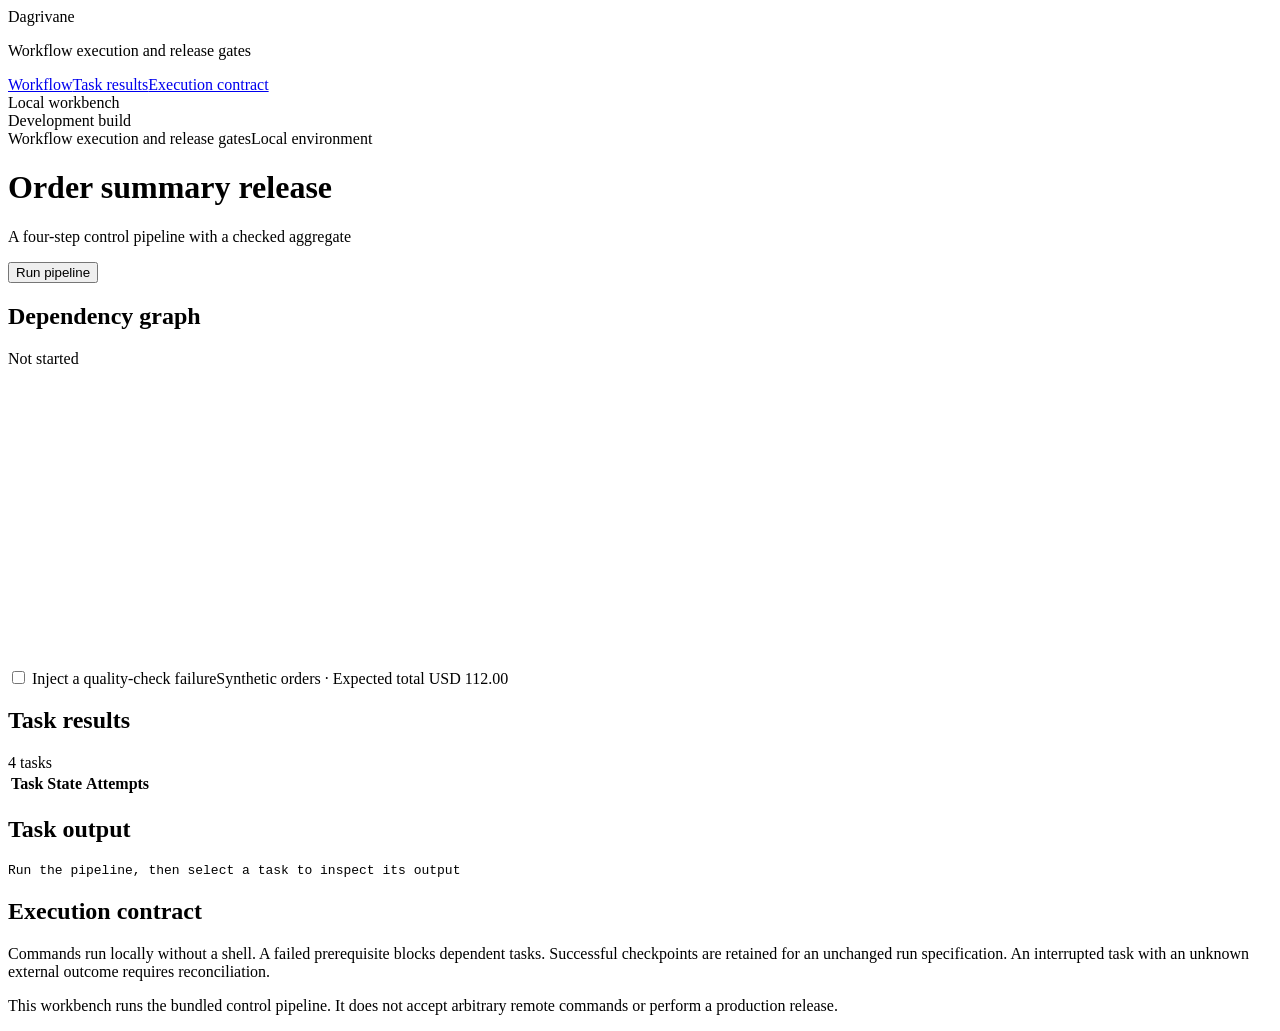
==== dagrivane/static/index.html @ efb332b3 "Add workflow graph and release-gate workbench — dagrivane/static/index.html Disclosed reconstruction" ====
<!doctype html>
<html lang="en">
  <head>
    <meta charset="utf-8" />
    <meta name="viewport" content="width=device-width,initial-scale=1" />
    <meta name="description" content="Workflow execution and release gates" />
    <title>Dagrivane workbench</title>
    <link rel="stylesheet" href="/style.css" />
    <script src="/app.js" defer></script>
  </head>
  <body class="">
    <div class="shell">
      <aside class="sidebar">
        <div class="brand">Dagrivane</div>
        <p class="caption">Workflow execution and release gates</p>
        <nav aria-label="Workspace">
          <a href="#workflow">Workflow</a><a href="#tasks">Task results</a
          ><a href="#contract">Execution contract</a>
        </nav>
        <footer>Local workbench<br />Development build</footer>
      </aside>
      <main class="workspace">
        <div class="topline">
          <span>Workflow execution and release gates</span
          ><span class="context">Local environment</span>
        </div>
        <div id="error" class="error" role="alert" hidden></div>
        <header class="pagehead" id="workflow">
          <div>
            <h1>Order summary release</h1>
            <p>A four-step control pipeline with a checked aggregate</p>
          </div>
          <button id="run" class="primary">Run pipeline</button>
        </header>
        <section class="panel">
          <div class="panelhead">
            <h2>Dependency graph</h2>
            <span id="runstate" class="status">Not started</span>
          </div>
          <div class="graphwrap">
            <svg
              id="graph"
              viewBox="0 0 940 220"
              role="img"
              aria-label="Extract, quality, aggregate and release check dependency graph"
            ></svg>
          </div>
          <div class="controls">
            <label
              ><input type="checkbox" id="fail" /> Inject a quality-check
              failure</label
            ><span class="notice"
              >Synthetic orders · Expected total USD 112.00</span
            >
          </div>
        </section>
        <section class="section resultslayout" id="tasks">
          <div class="panel">
            <div class="panelhead">
              <h2>Task results</h2>
              <span id="count" class="muted">4 tasks</span>
            </div>
            <div class="tablewrap">
              <table>
                <thead>
                  <tr>
                    <th>Task</th>
                    <th>State</th>
                    <th class="number">Attempts</th>
                  </tr>
                </thead>
                <tbody id="rows"></tbody>
              </table>
            </div>
          </div>
          <div class="panel">
            <div class="panelhead"><h2 id="logtitle">Task output</h2></div>
            <div class="panelbody">
              <pre id="logs">
Run the pipeline, then select a task to inspect its output</pre>
            </div>
          </div>
        </section>
        <section class="section" id="contract">
          <h2>Execution contract</h2>
          <p class="secondary">
            Commands run locally without a shell. A failed prerequisite blocks
            dependent tasks. Successful checkpoints are retained for an
            unchanged run specification. An interrupted task with an unknown
            external outcome requires reconciliation.
          </p>
          <p class="notice">
            This workbench runs the bundled control pipeline. It does not accept
            arbitrary remote commands or perform a production release.
          </p>
          <p id="runid" class="mono notice"></p>
        </section>
      </main>
    </div>
  </body>
</html>
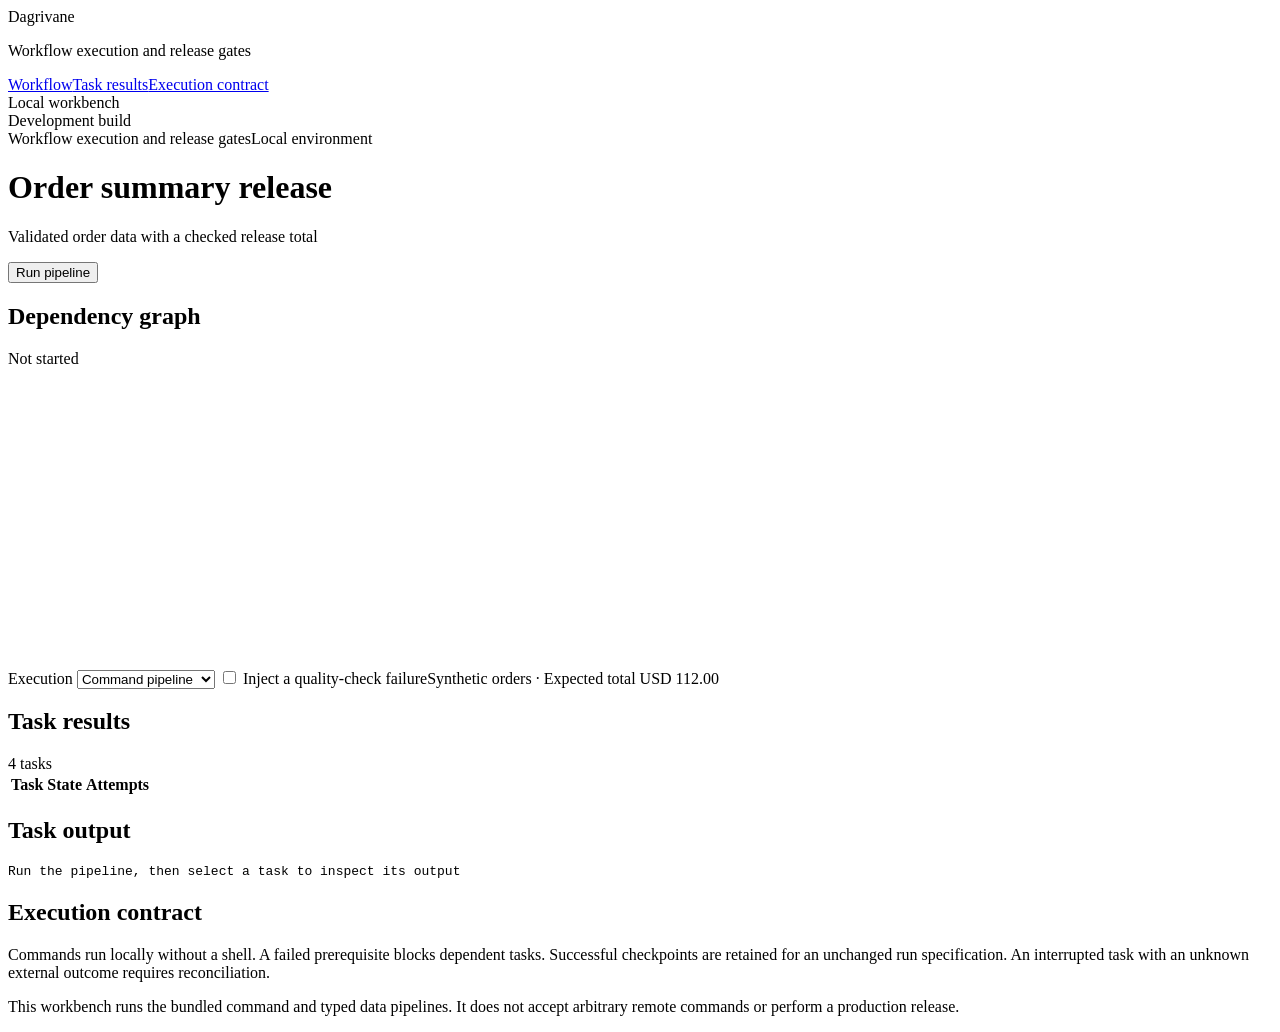
==== commit ad5c8d08: "Add typed dataflows and quality-gated release artifacts — dagrivane/static/index.html Disclosed reco" ====
--- a/dagrivane/static/index.html
+++ b/dagrivane/static/index.html
@@ -28,7 +28,7 @@
         <header class="pagehead" id="workflow">
           <div>
             <h1>Order summary release</h1>
-            <p>A four-step control pipeline with a checked aggregate</p>
+            <p>Validated order data with a checked release total</p>
           </div>
           <button id="run" class="primary">Run pipeline</button>
         </header>
@@ -46,6 +46,11 @@
             ></svg>
           </div>
           <div class="controls">
+            <label for="mode">Execution</label>
+            <select id="mode">
+              <option value="commands">Command pipeline</option>
+              <option value="dataflow">Typed data pipeline</option>
+            </select>
             <label
               ><input type="checkbox" id="fail" /> Inject a quality-check
               failure</label
@@ -90,8 +95,9 @@
             external outcome requires reconciliation.
           </p>
           <p class="notice">
-            This workbench runs the bundled control pipeline. It does not accept
-            arbitrary remote commands or perform a production release.
+            This workbench runs the bundled command and typed data pipelines. It
+            does not accept arbitrary remote commands or perform a production
+            release.
           </p>
           <p id="runid" class="mono notice"></p>
         </section>
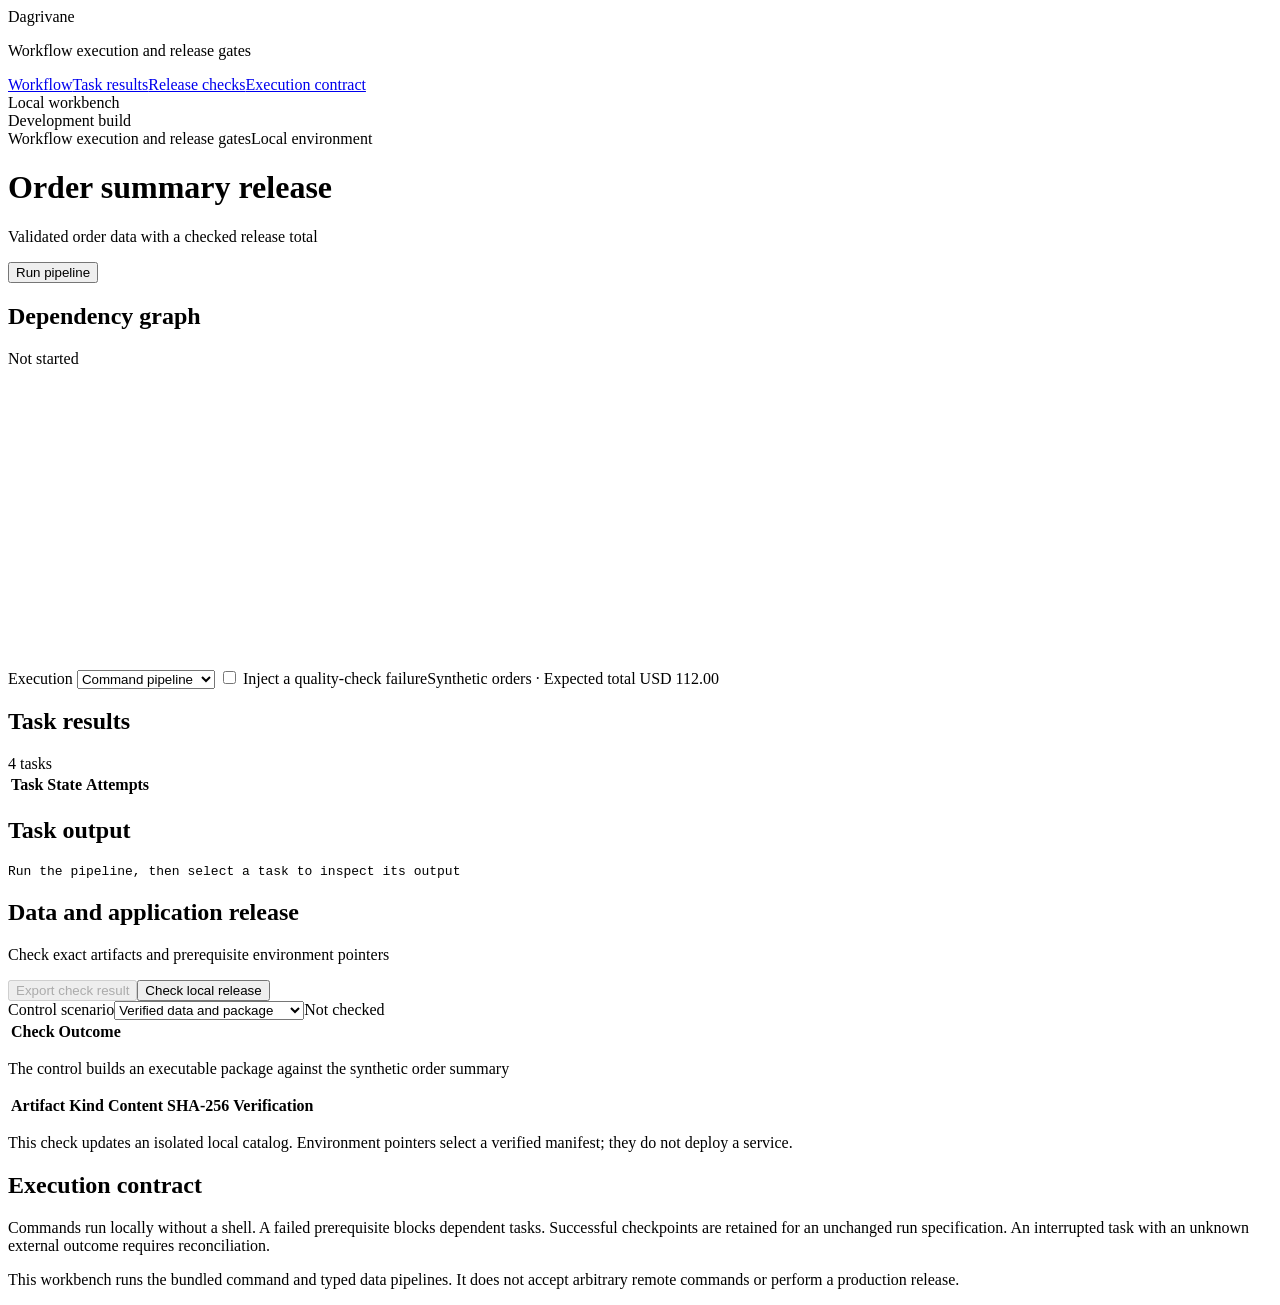
==== commit 2932291e: "Add verified artifact catalogs and pinned local releases — dagrivane/static/index.html Disclosed rec" ====
--- a/dagrivane/static/index.html
+++ b/dagrivane/static/index.html
@@ -15,6 +15,7 @@
         <p class="caption">Workflow execution and release gates</p>
         <nav aria-label="Workspace">
           <a href="#workflow">Workflow</a><a href="#tasks">Task results</a
+          ><a href="#releases">Release checks</a
           ><a href="#contract">Execution contract</a>
         </nav>
         <footer>Local workbench<br />Development build</footer>
@@ -86,6 +87,75 @@
             </div>
           </div>
         </section>
+        <section class="section" id="releases">
+          <div class="pagehead">
+            <div>
+              <h2>Data and application release</h2>
+              <p>Check exact artifacts and prerequisite environment pointers</p>
+            </div>
+            <div class="actions">
+              <button id="release-export" disabled>Export check result</button
+              ><button id="release-run" class="primary">
+                Check local release
+              </button>
+            </div>
+          </div>
+          <div class="panel">
+            <div class="panelbody release-controls">
+              <label
+                >Control scenario<select id="release-scenario">
+                  <option value="healthy">Verified data and package</option>
+                  <option value="corrupt-data">Stored data changed</option>
+                  <option value="missing-staging">
+                    Staging prerequisite missing
+                  </option>
+                </select></label
+              ><span id="release-status" role="status">Not checked</span>
+            </div>
+            <div id="release-error" class="error" role="alert" hidden></div>
+            <div class="tablewrap">
+              <table>
+                <thead>
+                  <tr>
+                    <th>Check</th>
+                    <th>Outcome</th>
+                  </tr>
+                </thead>
+                <tbody id="release-steps"></tbody>
+              </table>
+            </div>
+            <div class="panelbody">
+              <p id="release-reason" class="secondary">
+                The control builds an executable package against the synthetic
+                order summary
+              </p>
+              <p id="release-summary" class="notice"></p>
+            </div>
+            <div class="tablewrap">
+              <table>
+                <thead>
+                  <tr>
+                    <th>Artifact</th>
+                    <th>Kind</th>
+                    <th class="artifact-digest-column">Content SHA-256</th>
+                    <th>Verification</th>
+                  </tr>
+                </thead>
+                <tbody id="release-artifacts"></tbody>
+              </table>
+            </div>
+            <div class="panelbody">
+              <p id="release-lineage" class="secondary"></p>
+              <p id="release-environments" class="notice"></p>
+              <p id="release-identity" class="mono notice"></p>
+              <p class="notice">
+                This check updates an isolated local catalog. Environment
+                pointers select a verified manifest; they do not deploy a
+                service.
+              </p>
+            </div>
+          </div>
+        </section>
         <section class="section" id="contract">
           <h2>Execution contract</h2>
           <p class="secondary">
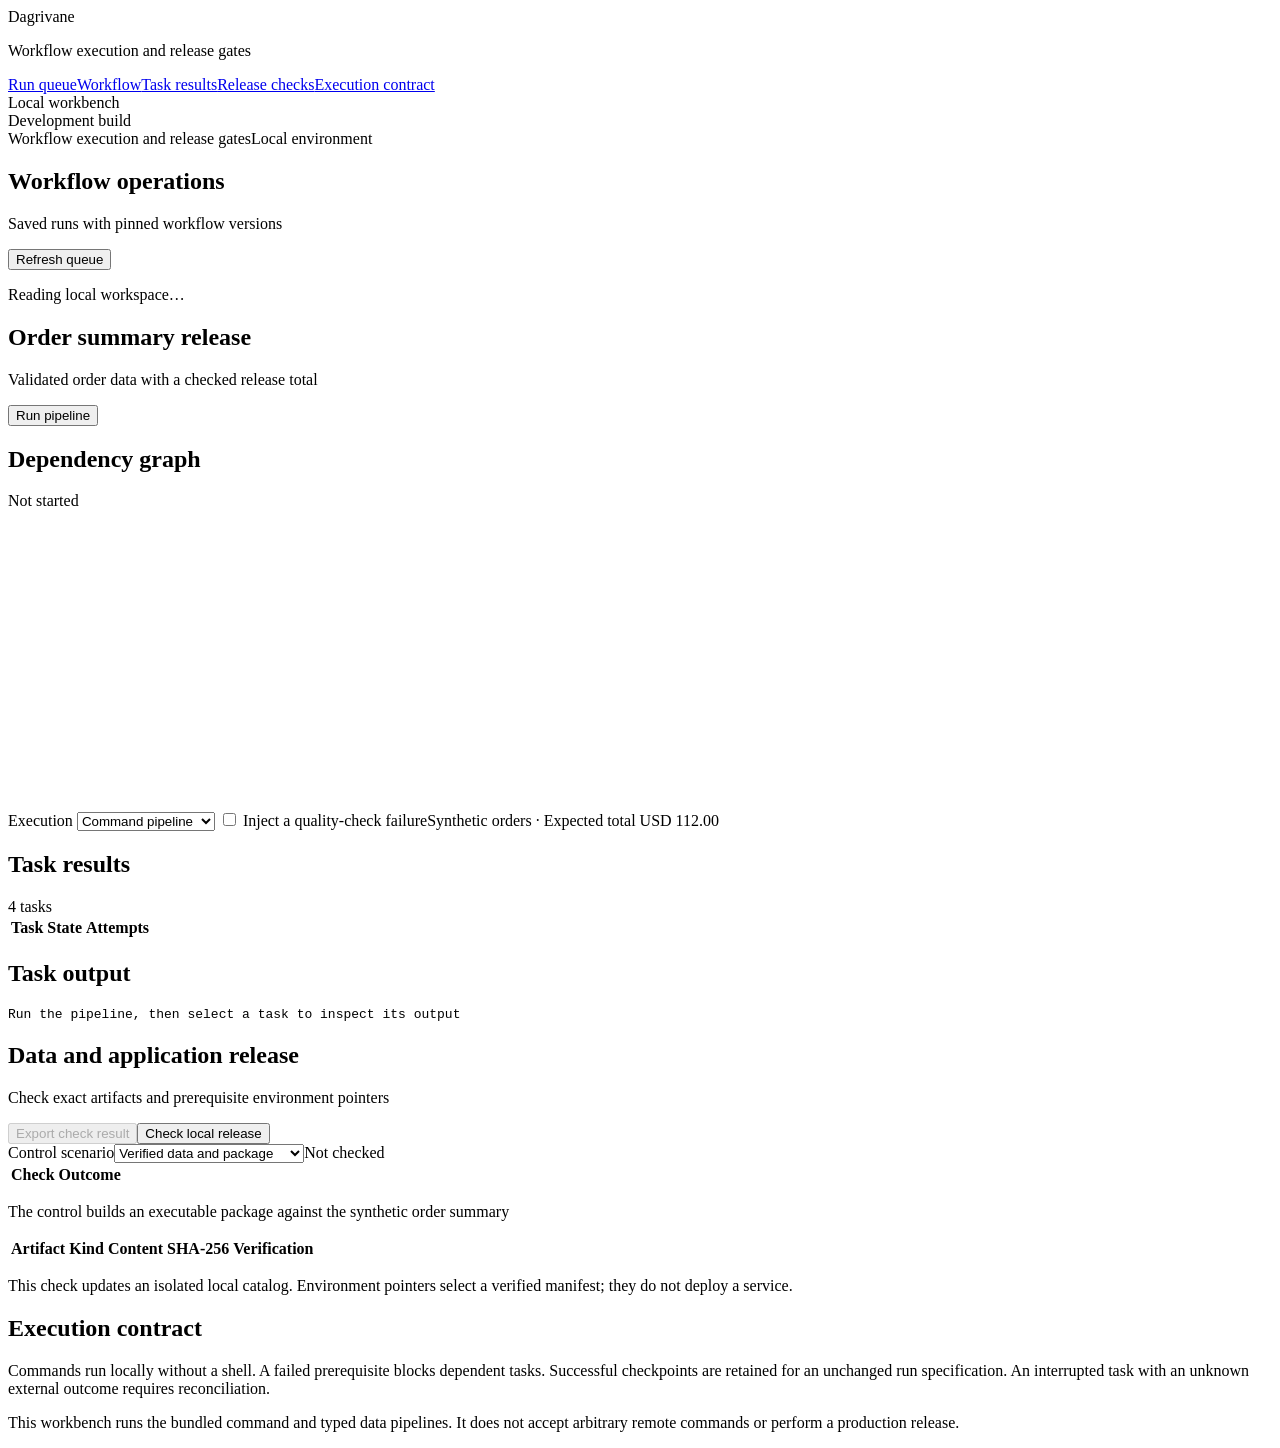
==== commit 9b2384a6: "Add durable workflow operations with isolated runs and persistent inspection — dagrivane/static/inde" ====
--- a/dagrivane/static/index.html
+++ b/dagrivane/static/index.html
@@ -14,7 +14,8 @@
         <div class="brand">Dagrivane</div>
         <p class="caption">Workflow execution and release gates</p>
         <nav aria-label="Workspace">
-          <a href="#workflow">Workflow</a><a href="#tasks">Task results</a
+          <a href="#queue" aria-current="location">Run queue</a
+          ><a href="#workflow">Workflow</a><a href="#tasks">Task results</a
           ><a href="#releases">Release checks</a
           ><a href="#contract">Execution contract</a>
         </nav>
@@ -26,9 +27,125 @@
           ><span class="context">Local environment</span>
         </div>
         <div id="error" class="error" role="alert" hidden></div>
+        <section id="queue" class="section operations">
+          <header class="pagehead">
+            <div>
+              <h1>Workflow operations</h1>
+              <p>Saved runs with pinned workflow versions</p>
+            </div>
+            <button id="ops-refresh">Refresh queue</button>
+          </header>
+          <div id="ops-error" class="error" role="alert" hidden></div>
+          <p id="ops-status" class="secondary" role="status">
+            Reading local workspace…
+          </p>
+          <button id="ops-init" class="primary" hidden>
+            Create local workspace
+          </button>
+          <div id="ops-ready" hidden>
+            <div class="panel panelbody ops-submit">
+              <label>Workflow version<select id="ops-version"></select></label>
+              <label
+                >Priority<select id="ops-priority">
+                  <option value="0">Normal</option>
+                  <option value="10">High</option>
+                  <option value="-10">Low</option>
+                </select></label
+              >
+              <button id="ops-submit" class="primary">Queue run</button>
+              <details class="ops-register">
+                <summary>Register a reviewed version</summary>
+                <label>Scenario<select id="ops-profile"></select></label
+                ><button id="ops-publish">Register version</button>
+                <p class="notice">
+                  Existing runs retain their registered version.
+                </p>
+              </details>
+            </div>
+            <div class="ops-layout section">
+              <div class="panel">
+                <div class="panelhead">
+                  <h2>Run queue</h2>
+                  <label class="ops-filter"
+                    >State<select id="ops-filter">
+                      <option value="">All states</option>
+                      <option value="queued">Queued</option>
+                      <option value="running">Running</option>
+                      <option value="succeeded">Succeeded</option>
+                      <option value="failed">Failed</option>
+                      <option value="cancel_requested">Stopping</option>
+                      <option value="cancelled">Cancelled</option>
+                      <option value="orphaned">Needs reconciliation</option>
+                    </select></label
+                  >
+                </div>
+                <div class="tablewrap">
+                  <table>
+                    <thead>
+                      <tr>
+                        <th>Run</th>
+                        <th>Version</th>
+                        <th>State</th>
+                        <th class="ops-created">Submitted</th>
+                      </tr>
+                    </thead>
+                    <tbody id="ops-runs"></tbody>
+                  </table>
+                </div>
+                <div class="panelbody">
+                  <p id="ops-empty" class="secondary">
+                    No runs yet. Queue a workflow version to begin.
+                  </p>
+                  <button id="ops-older" hidden>Load older runs</button>
+                </div>
+              </div>
+              <section class="panel ops-inspector" aria-label="Run inspection">
+                <div class="panelhead">
+                  <h2 id="ops-title">Run inspection</h2>
+                </div>
+                <div class="panelbody">
+                  <p id="ops-selection" class="secondary">
+                    Select a run to inspect its recorded tasks and events.
+                  </p>
+                  <div id="ops-detail" hidden>
+                    <p id="ops-identity" class="mono notice"></p>
+                    <div class="actions ops-actions">
+                      <button id="ops-work" class="primary">
+                        Execute selected run</button
+                      ><button id="ops-cancel">Cancel run</button
+                      ><button id="ops-retry">Retry as new run</button
+                      ><button id="ops-export">Export inspection</button>
+                    </div>
+                    <p class="notice">
+                      Reloading keeps the queue. Cancellation keeps completed
+                      outputs.
+                    </p>
+                    <div id="ops-tasks" class="ops-tasks"></div>
+                    <h3 id="ops-log-title">Task output</h3>
+                    <pre id="ops-log">Select a task to inspect its output.</pre>
+                    <div id="ops-output"></div>
+                    <details>
+                      <summary>Workflow inputs and fingerprint</summary>
+                      <pre id="ops-pins"></pre>
+                    </details>
+                    <h3 class="section">Recorded events</h3>
+                    <ol id="ops-events" class="ops-events"></ol>
+                    <button id="ops-events-more" hidden>
+                      Load more events
+                    </button>
+                  </div>
+                </div>
+              </section>
+            </div>
+            <p class="notice">
+              Reviewed local workflows · Two concurrent runs · Fresh input
+              copies per run. Processes execute with local user permissions.
+            </p>
+          </div>
+        </section>
         <header class="pagehead" id="workflow">
           <div>
-            <h1>Order summary release</h1>
+            <h2>Order summary release</h2>
             <p>Validated order data with a checked release total</p>
           </div>
           <button id="run" class="primary">Run pipeline</button>
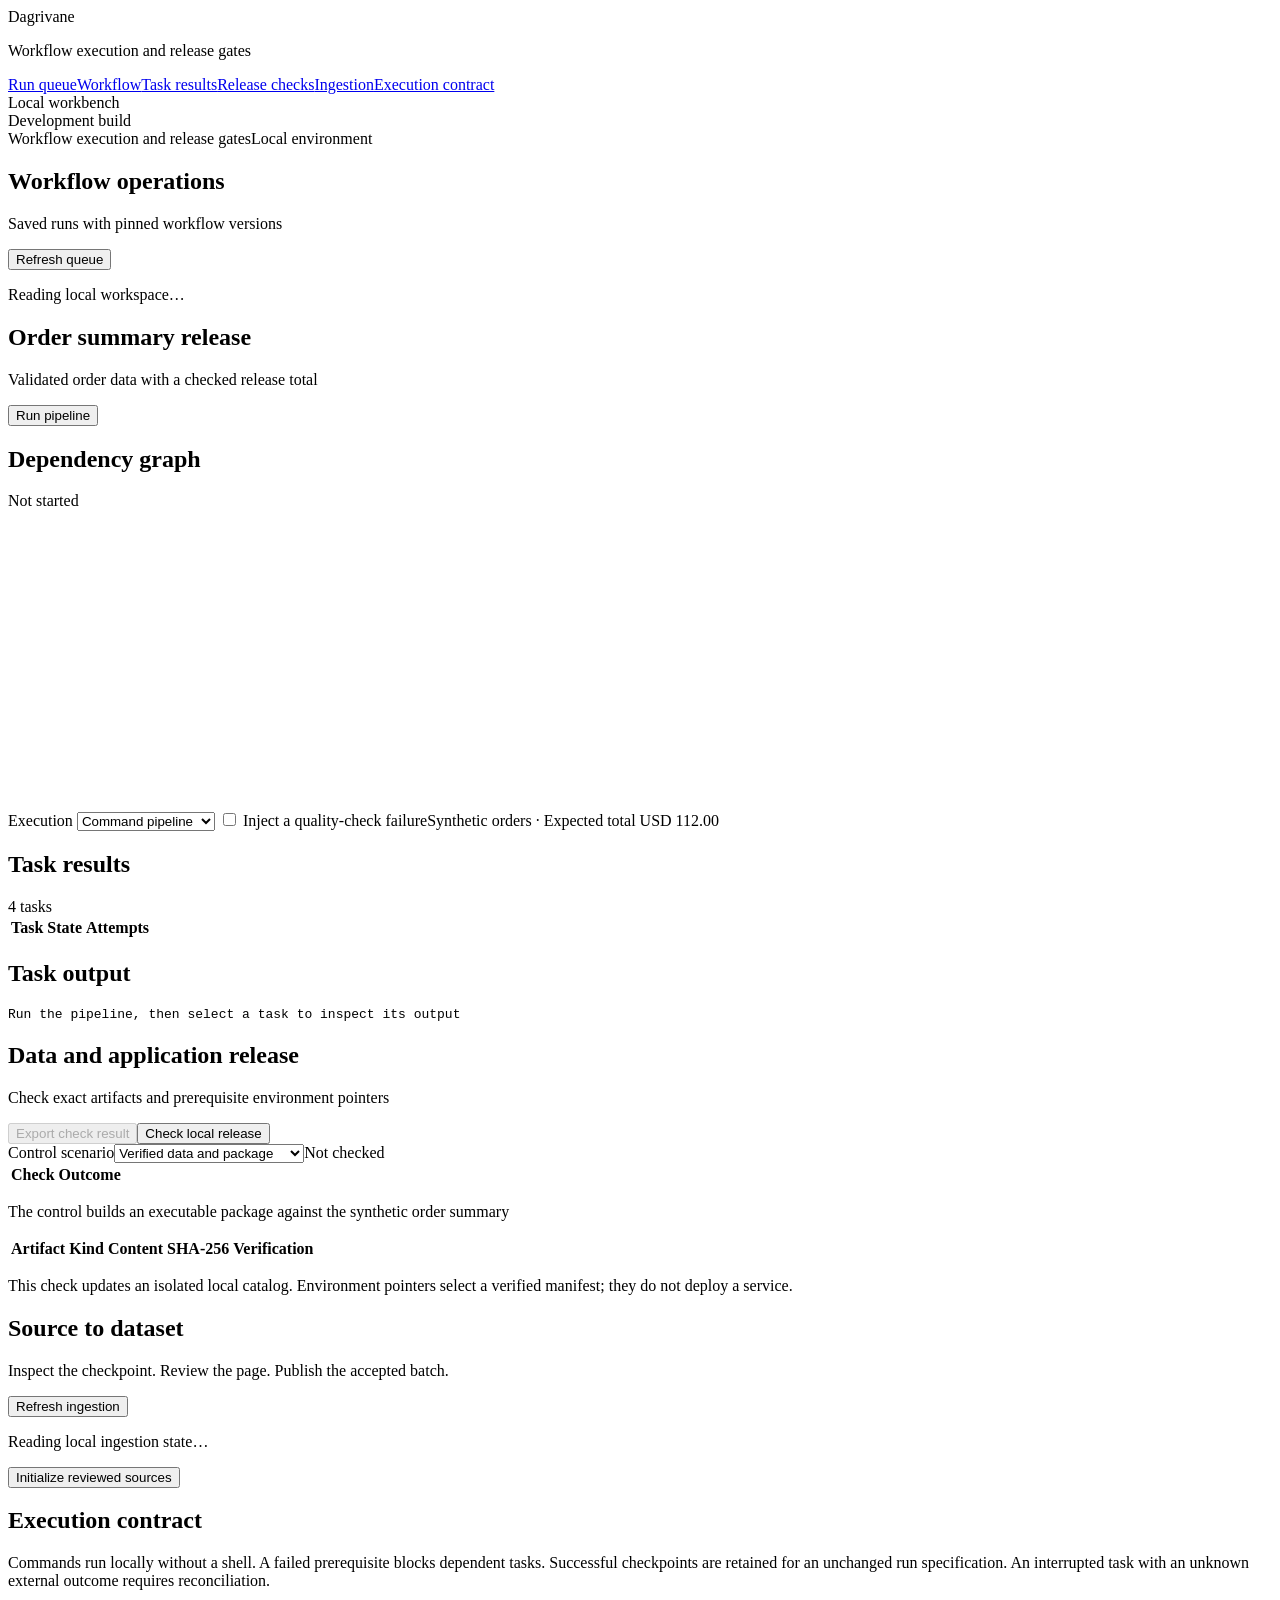
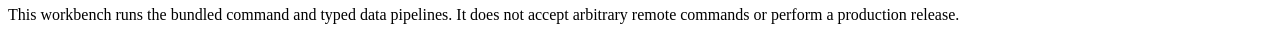
==== commit d76c16fa: "Inspect durable HTTP ingestion and review local publication steps — dagrivane/static/index.html Disc" ====
--- a/dagrivane/static/index.html
+++ b/dagrivane/static/index.html
@@ -17,6 +17,7 @@
           <a href="#queue" aria-current="location">Run queue</a
           ><a href="#workflow">Workflow</a><a href="#tasks">Task results</a
           ><a href="#releases">Release checks</a
+          ><a href="#ingestion">Ingestion</a
           ><a href="#contract">Execution contract</a>
         </nav>
         <footer>Local workbench<br />Development build</footer>
@@ -273,6 +274,199 @@
             </div>
           </div>
         </section>
+        <section
+          class="section ingestion"
+          id="ingestion"
+          aria-labelledby="feed-title"
+        >
+          <header class="pagehead">
+            <div>
+              <h2 id="feed-title">Source to dataset</h2>
+              <p>
+                Inspect the checkpoint. Review the page. Publish the accepted
+                batch.
+              </p>
+            </div>
+            <button id="feed-refresh">Refresh ingestion</button>
+          </header>
+          <div id="feed-error" class="error" role="alert" hidden></div>
+          <p id="feed-status" class="secondary" role="status">
+            Reading local ingestion state…
+          </p>
+          <button id="feed-initialize" class="primary">
+            Initialize reviewed sources
+          </button>
+          <div id="feed-ready" hidden>
+            <div class="feed-toolbar">
+              <label class="feed-profile-label"
+                >Reviewed source<select id="feed-profile"></select></label
+              ><button id="feed-fetch" class="primary">Fetch next page</button
+              ><button id="feed-publish">Publish next batch locally</button
+              ><button id="feed-audit">Audit retained state</button>
+            </div>
+            <p class="notice">
+              Synthetic HTTP feeds on this workbench. Publication writes to its
+              local catalog.
+            </p>
+            <p id="feed-action" class="notice" role="status"></p>
+            <ol class="feed-path" aria-label="Ingestion stages">
+              <li>
+                <h3>Source pages</h3>
+                <p id="feed-source-state"></p>
+              </li>
+              <li>
+                <h3>Accepted stream</h3>
+                <p id="feed-stream-state"></p>
+              </li>
+              <li>
+                <h3>Local catalog</h3>
+                <p id="feed-catalog-state"></p>
+              </li>
+            </ol>
+            <section id="feed-review" class="feed-review" hidden>
+              <h3>Blocked page review</h3>
+              <p id="feed-review-error"></p>
+              <label
+                >Review reason<textarea
+                  id="feed-reason"
+                  maxlength="512"
+                  rows="2"
+                  placeholder="Explain the source correction or discarded page"
+                ></textarea>
+              </label>
+              <div class="actions">
+                <button id="feed-repair">Correct synthetic source</button
+                ><button id="feed-discard">Discard blocked page</button>
+              </div>
+              <p class="notice">
+                Correction changes the synthetic provider only. The retained
+                page stays pinned until explicitly discarded; its original bytes
+                remain available.
+              </p>
+            </section>
+            <div class="panel section">
+              <div class="panelhead">
+                <h3>Live rows</h3>
+                <span id="feed-total"></span>
+              </div>
+              <div class="tablewrap">
+                <table>
+                  <thead>
+                    <tr>
+                      <th>Order</th>
+                      <th class="number">Amount</th>
+                      <th>Updated</th>
+                    </tr>
+                  </thead>
+                  <tbody id="feed-rows"></tbody>
+                </table>
+              </div>
+              <div class="panelbody feed-toolbar">
+                <button id="feed-row-prev" disabled>Previous rows</button
+                ><button id="feed-row-next" disabled>Next rows</button
+                ><span id="feed-row-range" class="notice"></span>
+              </div>
+            </div>
+            <div class="feed-evidence-grid">
+              <section class="panel">
+                <div class="panelhead">
+                  <h3>Retained HTTP pages</h3>
+                  <button id="feed-more-pages" hidden>Load later pages</button>
+                </div>
+                <div class="tablewrap">
+                  <table>
+                    <thead>
+                      <tr>
+                        <th>Page</th>
+                        <th>State</th>
+                        <th>Starting offset</th>
+                      </tr>
+                    </thead>
+                    <tbody id="feed-pages"></tbody>
+                  </table>
+                </div>
+                <div class="panelbody">
+                  <p id="feed-page-status" role="status">
+                    Select a retained page to inspect its original entity
+                  </p>
+                  <div class="actions">
+                    <button id="feed-raw-export" disabled>
+                      Export original JSON</button
+                    ><button id="feed-page-export" disabled>
+                      Export page evidence
+                    </button>
+                  </div>
+                  <details>
+                    <summary>Page metadata and receipt</summary>
+                    <pre id="feed-page-summary"></pre>
+                  </details>
+                  <details>
+                    <summary>Original response entity</summary>
+                    <pre id="feed-raw"></pre>
+                  </details>
+                </div>
+              </section>
+              <section class="panel">
+                <div class="panelhead">
+                  <h3>Publication outbox</h3>
+                  <button id="feed-more-batches" hidden>
+                    Load later batches
+                  </button>
+                </div>
+                <div class="tablewrap">
+                  <table>
+                    <thead>
+                      <tr>
+                        <th>Generation</th>
+                        <th>State</th>
+                        <th>Attempts</th>
+                      </tr>
+                    </thead>
+                    <tbody id="feed-batches"></tbody>
+                  </table>
+                </div>
+                <div class="panelbody">
+                  <p id="feed-artifact-status" role="status">
+                    Select a published generation to verify its local artifact
+                  </p>
+                  <div class="actions">
+                    <button id="feed-bundle-export" disabled>
+                      Download table JSON</button
+                    ><button id="feed-artifact-export" disabled>
+                      Export dataset evidence
+                    </button>
+                  </div>
+                  <details>
+                    <summary>Artifact checks and lineage</summary>
+                    <pre id="feed-artifact"></pre>
+                  </details>
+                </div>
+              </section>
+            </div>
+            <details class="section">
+              <summary>Checkpoint and retained operations</summary>
+              <pre id="feed-checkpoint"></pre>
+              <div class="tablewrap">
+                <table>
+                  <thead>
+                    <tr>
+                      <th>Operation</th>
+                      <th>State</th>
+                      <th>Result</th>
+                    </tr>
+                  </thead>
+                  <tbody id="feed-operations"></tbody>
+                </table>
+              </div>
+              <pre id="feed-receipt"></pre>
+            </details>
+            <details class="section" id="feed-audit-detail" hidden>
+              <summary>Retained audit result</summary>
+              <pre id="feed-audit-result"></pre>
+              <button id="feed-audit-export" disabled>Export audit</button>
+            </details>
+          </div>
+        </section>
         <section class="section" id="contract">
           <h2>Execution contract</h2>
           <p class="secondary">
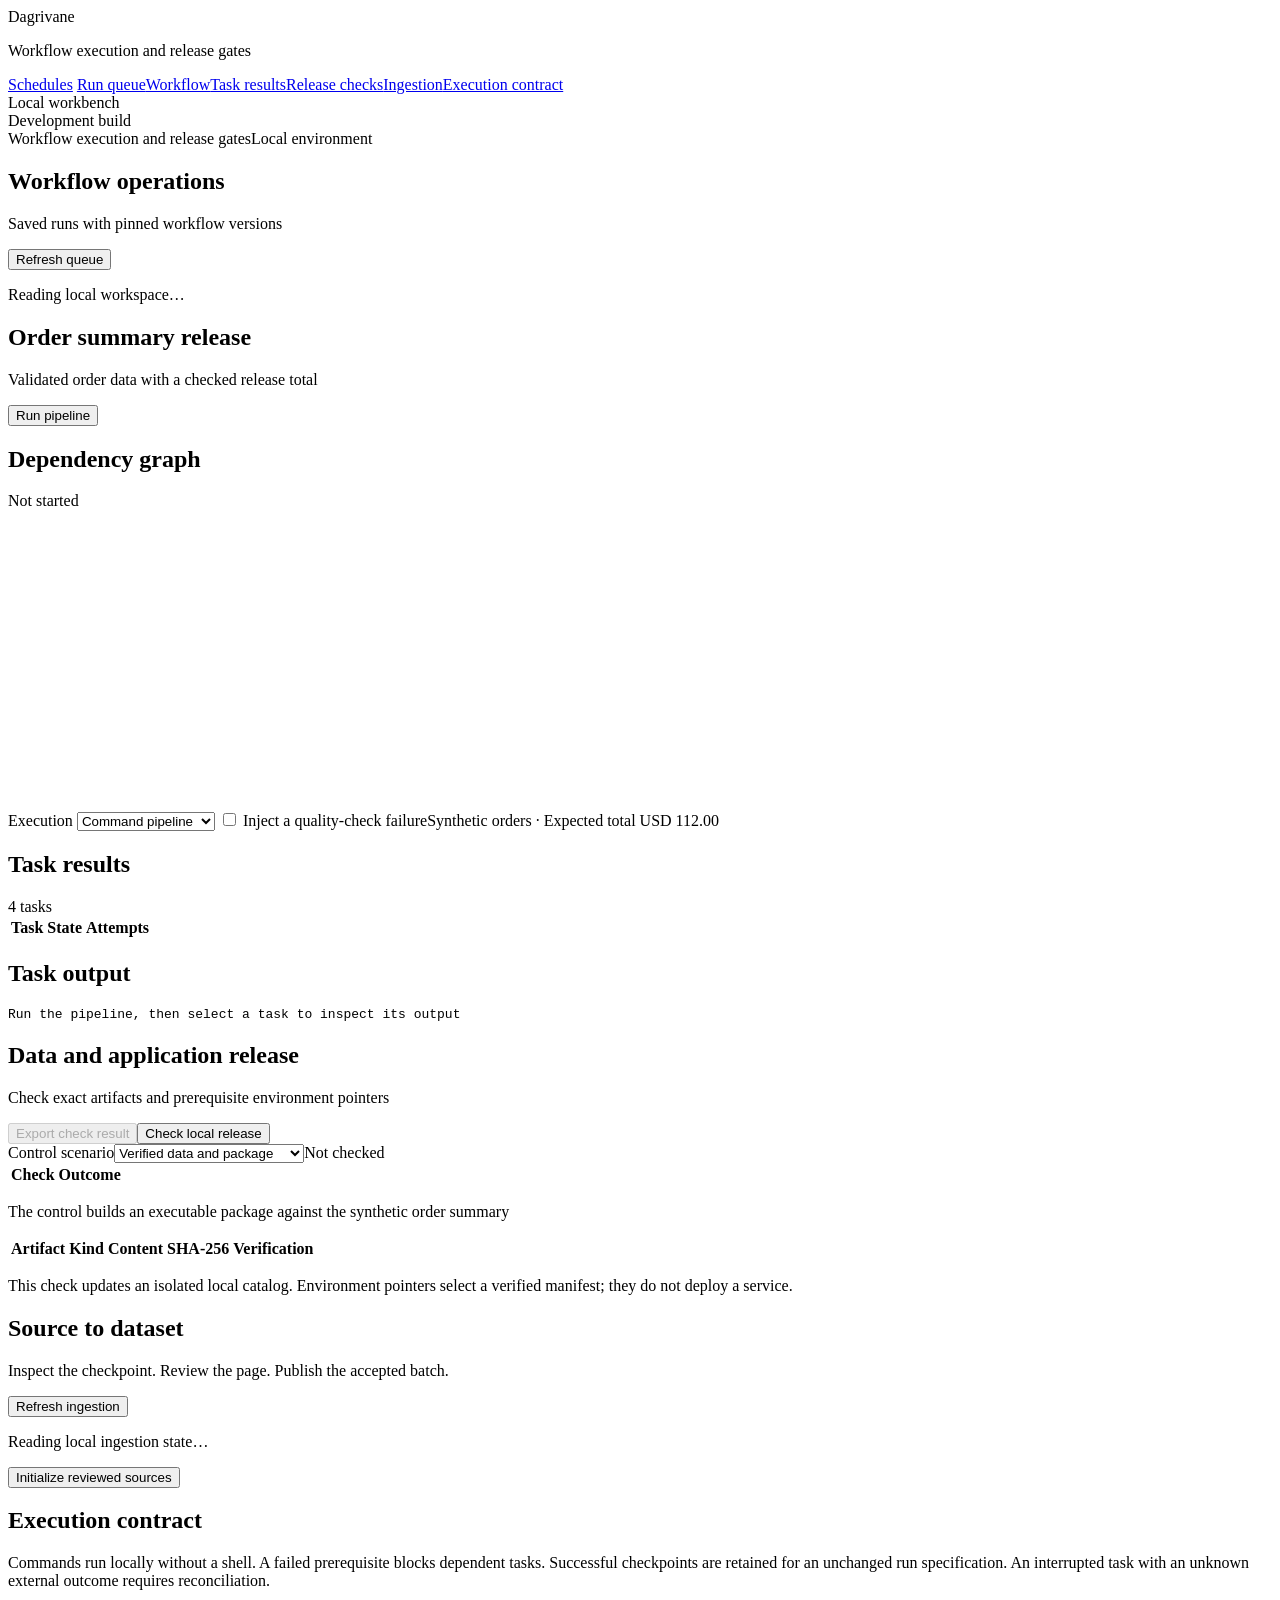
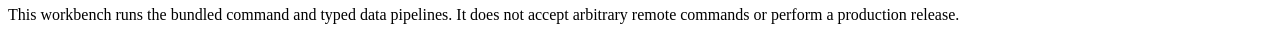
==== commit 996b563a: "Add saved schedule workbench with durable recovery and verified exports — dagrivane/static/index.htm" ====
--- a/dagrivane/static/index.html
+++ b/dagrivane/static/index.html
@@ -14,6 +14,7 @@
         <div class="brand">Dagrivane</div>
         <p class="caption">Workflow execution and release gates</p>
         <nav aria-label="Workspace">
+          <a href="/calendar.html">Schedules</a>
           <a href="#queue" aria-current="location">Run queue</a
           ><a href="#workflow">Workflow</a><a href="#tasks">Task results</a
           ><a href="#releases">Release checks</a
